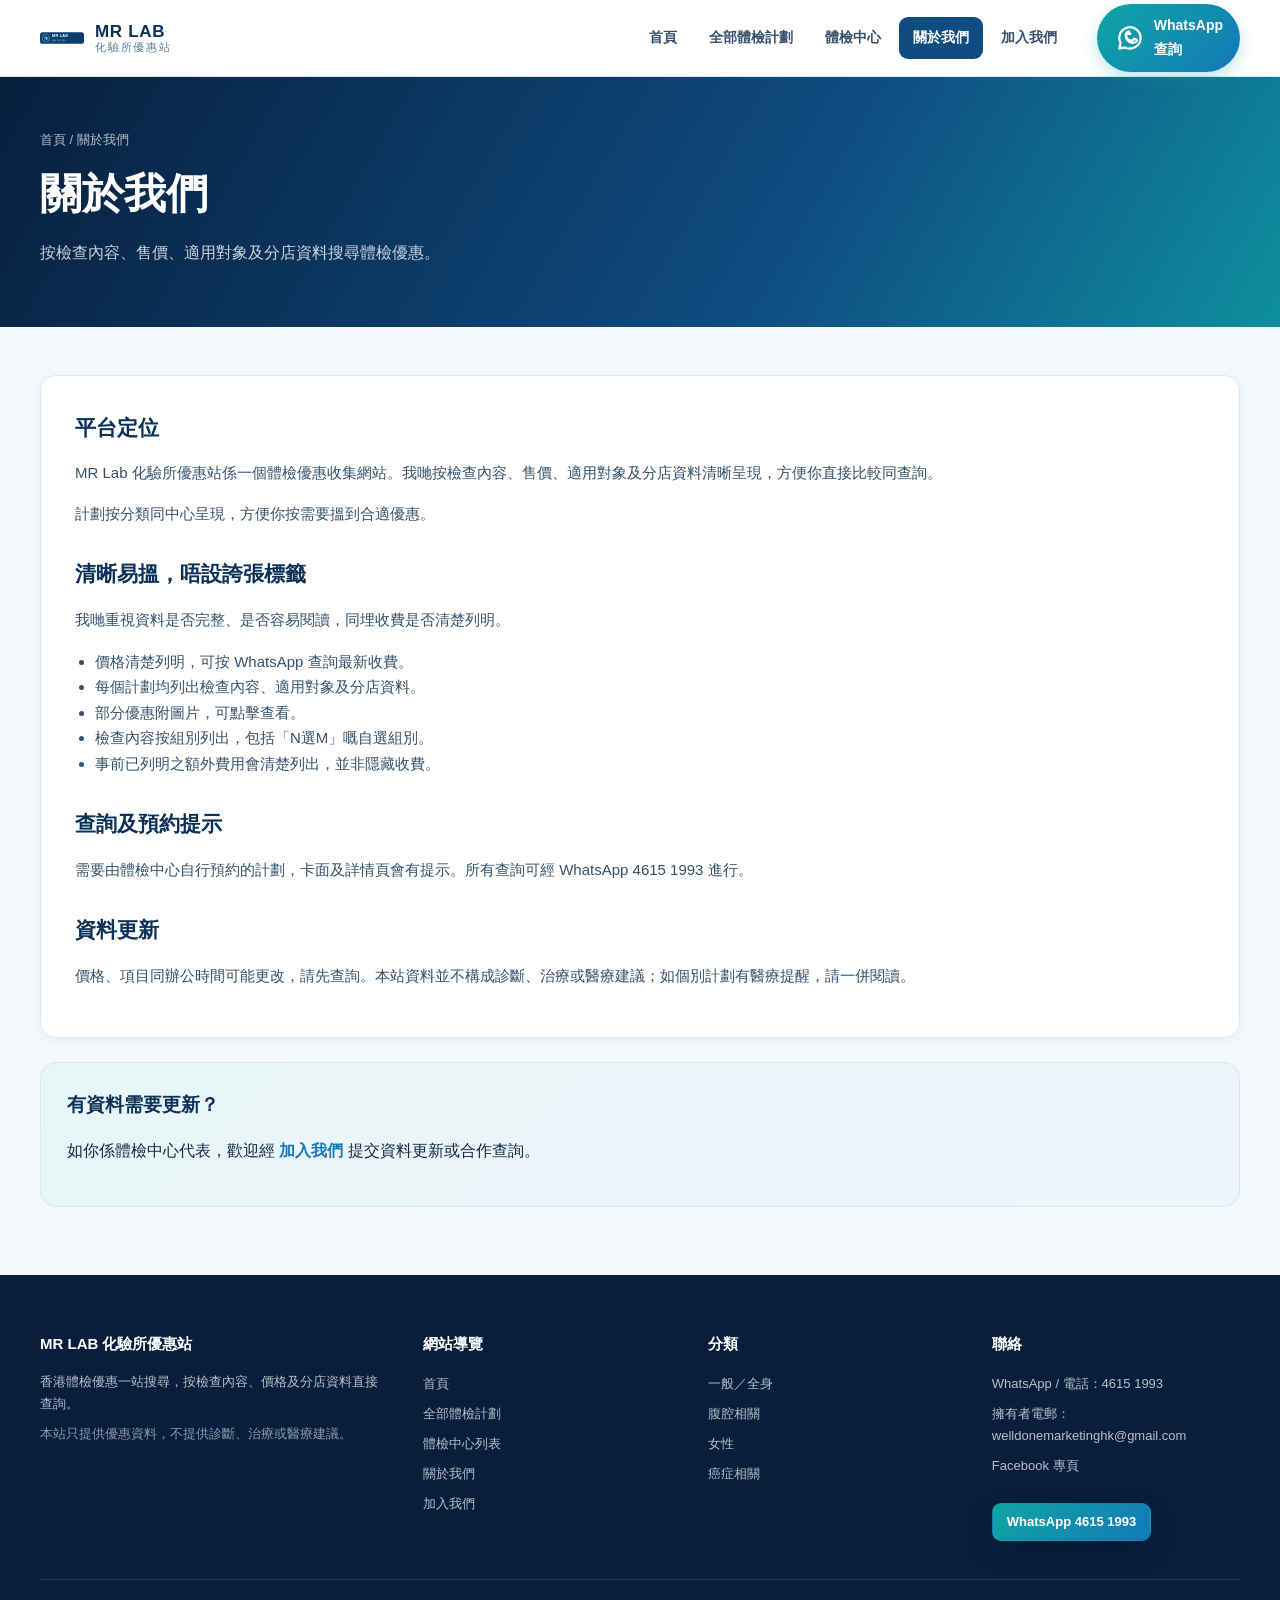
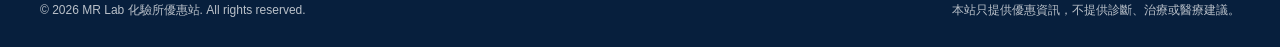
==== about.html @ 7d115d12 "Simplify site copy and correct E Plus contact details" ====
<!doctype html>
<html lang="zh-Hant">
<head>
  <meta charset="utf-8">
  <meta name="viewport" content="width=device-width, initial-scale=1">
  <title>關於我們｜MR Lab 化驗所優惠站</title>
  <meta name="description" content="化驗所優惠站收集香港體檢優惠，方便按檢查內容、價格及分店資料搜尋。">
  <link rel="icon" type="image/svg+xml" href="assets/images/favicon.svg">
  <link rel="stylesheet" href="assets/css/style.css">
</head>
<body data-page="about">
  <header class="site-header" id="site-header"></header>

  <main>
    <div class="page-head">
      <div class="container">
        <div class="breadcrumb"><a href="index.html">首頁</a> / 關於我們</div>
        <h1>關於我們</h1>
        <p>按檢查內容、售價、適用對象及分店資料搜尋體檢優惠。</p>
      </div>
    </div>
    <section class="section section--tight">
      <div class="container">
        <div class="prose">
          <h2>平台定位</h2>
          <p>MR Lab 化驗所優惠站係一個體檢優惠收集網站。我哋按檢查內容、售價、適用對象及分店資料清晰呈現，方便你直接比較同查詢。</p>
          <p>計劃按分類同中心呈現，方便你按需要搵到合適優惠。</p>

          <h2>清晰易搵，唔設誇張標籤</h2>
          <p>我哋重視資料是否完整、是否容易閱讀，同埋收費是否清楚列明。</p>
          <ul>
            <li>價格清楚列明，可按 WhatsApp 查詢最新收費。</li>
            <li>每個計劃均列出檢查內容、適用對象及分店資料。</li>
            <li>部分優惠附圖片，可點擊查看。</li>
            <li>檢查內容按組別列出，包括「N選M」嘅自選組別。</li>
            <li>事前已列明之額外費用會清楚列出，並非隱藏收費。</li>
          </ul>

          <h2>查詢及預約提示</h2>
          <p>需要由體檢中心自行預約的計劃，卡面及詳情頁會有提示。所有查詢可經 WhatsApp 4615 1993 進行。</p>

          <h2>資料更新</h2>
          <p>價格、項目同辦公時間可能更改，請先查詢。本站資料並不構成診斷、治療或醫療建議；如個別計劃有醫療提醒，請一併閱讀。</p>
        </div>

        <div class="callout">
          <h3>有資料需要更新？</h3>
          <p>如你係體檢中心代表，歡迎經 <a class="text-link" href="partner.html">加入我們</a> 提交資料更新或合作查詢。</p>
        </div>
      </div>
    </section>
  </main>

  <footer class="site-footer" id="site-footer"></footer>
  <script src="data/featured.js"></script>
  <script src="data/plans.js"></script>
  <script src="assets/js/app.js"></script>
</body>
</html>
---- assets/css/style.css ----
/* ============================================================
   MR LAB 化驗所優惠站 — 醫療專業視覺系統
   ============================================================ */
:root {
  --navy-900: #071f3d;
  --navy-800: #0b3158;
  --navy-700: #0f4c81;
  --blue-600: #1479b8;
  --blue-500: #1d9fd8;
  --teal-500: #0ea5a4;
  --teal-400: #38c6c0;
  --ice-100: #f4f9fd;
  --ice-200: #e9f2f9;
  --ice-300: #d8e7f2;
  --white: #ffffff;
  --ink-900: #122b45;
  --ink-700: #34506b;
  --ink-500: #5d7893;
  --line: #dbe8f2;
  --green: #0f8f6b;
  --amber: #b87713;
  --red: #c04f5b;
  --shadow-sm: 0 2px 10px rgba(11, 49, 88, .06);
  --shadow-md: 0 12px 34px rgba(11, 49, 88, .10);
  --shadow-lg: 0 24px 60px rgba(7, 31, 61, .16);
  --radius-s: 10px;
  --radius-m: 16px;
  --radius-l: 24px;
  --maxw: 1200px;
}

* { box-sizing: border-box; }
html { scroll-behavior: smooth; }
body {
  margin: 0;
  font-family: "Noto Sans TC", "PingFang TC", "Microsoft JhengHei", "Segoe UI", Arial, sans-serif;
  color: var(--ink-900);
  background: var(--ice-100);
  line-height: 1.7;
  -webkit-font-smoothing: antialiased;
}
a { color: inherit; text-decoration: none; }
img { max-width: 100%; display: block; }
button, input, select { font: inherit; }

/* ---------- layout ---------- */
.container { width: min(calc(100% - 40px), var(--maxw)); margin-inline: auto; }
.section { padding: 76px 0; }
.section--tight { padding: 48px 0; }
.section--alt { background: linear-gradient(180deg, #eef6fb 0%, #f7fbfe 100%); }
.section-head { display: flex; align-items: flex-end; justify-content: space-between; gap: 24px; margin-bottom: 34px; }
.section-head h2 { margin: 0; font-size: clamp(26px, 3.4vw, 38px); letter-spacing: -.02em; color: var(--navy-800); line-height: 1.25; }
.section-head p { margin: 8px 0 0; color: var(--ink-500); max-width: 640px; }
.eyebrow {
  display: inline-flex; align-items: center; gap: 8px;
  font-size: 13px; font-weight: 700; letter-spacing: .14em;
  color: var(--blue-600); text-transform: uppercase; margin-bottom: 12px;
}
.eyebrow::before { content: ""; width: 26px; height: 2px; background: var(--teal-400); border-radius: 2px; }
.text-link { color: var(--blue-600); font-weight: 700; white-space: nowrap; }
.text-link:hover { text-decoration: underline; }

/* ---------- header ---------- */
.site-header {
  position: sticky; top: 0; z-index: 60;
  background: rgba(255, 255, 255, .92);
  backdrop-filter: blur(14px);
  border-bottom: 1px solid var(--line);
}
.header-inner { display: flex; align-items: center; gap: 26px; height: 76px; }
.brand { display: flex; align-items: center; gap: 11px; flex: 0 0 auto; }
.brand img { width: 44px; height: 44px; }
.brand-text { display: flex; flex-direction: column; line-height: 1.15; }
.brand-text strong { font-size: 17px; letter-spacing: .04em; color: var(--navy-800); }
.brand-text span { font-size: 11px; color: var(--ink-500); letter-spacing: .16em; }
.main-nav { display: flex; gap: 4px; margin-left: auto; align-items: center; }
.main-nav a {
  padding: 9px 14px; border-radius: 9px; font-size: 14px; font-weight: 600;
  color: var(--ink-700); transition: background .2s, color .2s;
}
.main-nav a:hover { background: var(--ice-200); color: var(--navy-800); }
.main-nav a.active { background: var(--navy-700); color: #fff; }
.header-cta {
  display: inline-flex; align-items: center; gap: 8px; flex: 0 0 auto;
  padding: 10px 17px; border-radius: 999px; font-size: 14px; font-weight: 700;
  background: linear-gradient(135deg, #0ea5a4, #1479b8); color: #fff;
  box-shadow: 0 6px 16px rgba(14, 165, 164, .27); transition: transform .2s, box-shadow .2s;
}
.header-cta:hover { transform: translateY(-2px); box-shadow: 0 10px 22px rgba(14, 165, 164, .34); }
.nav-toggle { display: none; background: none; border: 0; font-size: 24px; color: var(--navy-800); }

/* ---------- hero ---------- */
.hero {
  position: relative; overflow: hidden; color: #fff;
  background: linear-gradient(120deg, #071f3d 0%, #0f4c81 55%, #0e8f9e 100%);
}
.hero::before {
  content: ""; position: absolute; inset: 0;
  background-image: radial-gradient(circle at 18% 22%, rgba(255,255,255,.15), transparent 34%),
                    radial-gradient(circle at 82% 70%, rgba(99,214,230,.24), transparent 38%);
}
.hero::after {
  content: ""; position: absolute; right: -90px; top: -120px; width: 520px; height: 520px;
  border: 1px solid rgba(255,255,255,.14); border-radius: 50%;
  box-shadow: 0 0 0 60px rgba(255,255,255,.035), 0 0 0 130px rgba(255,255,255,.025);
}
.hero-inner { position: relative; z-index: 2; padding: 92px 0 86px; display: grid; grid-template-columns: 1.15fr .85fr; gap: 56px; align-items: center; }
.hero h1 { margin: 0; font-size: clamp(32px, 4.6vw, 54px); line-height: 1.22; letter-spacing: -.02em; }
.hero h1 em { font-style: normal; color: #8fe3ee; }
.hero p.lead { margin: 22px 0 30px; font-size: 17px; color: rgba(255,255,255,.86); max-width: 620px; }
.hero-actions { display: flex; flex-wrap: wrap; gap: 14px; }
.btn {
  display: inline-flex; align-items: center; justify-content: center; gap: 9px;
  min-height: 46px; padding: 11px 22px; border-radius: 11px; font-weight: 700; font-size: 14px;
  border: 1px solid transparent; cursor: pointer; transition: transform .2s, box-shadow .2s, background .2s;
}
.btn:hover { transform: translateY(-2px); }
.btn--primary { background: linear-gradient(135deg, #0ea5a4, #1479b8); color: #fff; box-shadow: 0 10px 24px rgba(0,0,0,.18); }
.btn--light { background: #fff; color: var(--navy-800); box-shadow: 0 8px 20px rgba(0,0,0,.14); }
.btn--ghost { background: transparent; color: #fff; border-color: rgba(255,255,255,.55); }
.btn--outline { background: #fff; color: var(--blue-600); border-color: var(--line); }
.btn--outline:hover { border-color: var(--blue-500); box-shadow: var(--shadow-sm); }
.btn--whatsapp { background: #128c7e; color: #fff; }
.btn--small { min-height: 38px; padding: 7px 14px; font-size: 13px; border-radius: 9px; }
.btn--block { width: 100%; }
.hero-panel {
  background: rgba(255,255,255,.11); border: 1px solid rgba(255,255,255,.22);
  border-radius: var(--radius-l); padding: 28px; backdrop-filter: blur(8px);
  box-shadow: var(--shadow-lg);
}
.hero-panel h3 { margin: 0 0 18px; font-size: 17px; letter-spacing: .02em; }
.hero-stat { display: flex; align-items: center; gap: 15px; padding: 13px 0; border-top: 1px solid rgba(255,255,255,.16); }
.hero-stat:first-of-type { border-top: 0; }
.hero-stat .num { font-size: 26px; font-weight: 800; color: #8fe3ee; min-width: 72px; }
.hero-stat span { font-size: 14px; color: rgba(255,255,255,.85); }
.trust-row { display: flex; flex-wrap: wrap; gap: 10px; margin-top: 24px; }
.trust-chip { font-size: 12px; padding: 6px 12px; border-radius: 999px; background: rgba(255,255,255,.13); border: 1px solid rgba(255,255,255,.2); }

/* ---------- cards ---------- */
.grid { display: grid; gap: 24px; }
.grid--3 { grid-template-columns: repeat(3, 1fr); }
.grid--4 { grid-template-columns: repeat(4, 1fr); }
.grid--2 { grid-template-columns: repeat(2, 1fr); }
.card {
  background: #fff; border: 1px solid var(--line); border-radius: var(--radius-m);
  overflow: hidden; box-shadow: var(--shadow-sm); transition: transform .25s, box-shadow .25s, border-color .25s;
}
.card:hover { transform: translateY(-5px); box-shadow: var(--shadow-md); border-color: var(--ice-300); }
.card-img { width: 100%; aspect-ratio: 16 / 10; object-fit: cover; background: var(--navy-800); }
.card-img--poster { height: 320px; aspect-ratio: auto; object-fit: contain; padding: 12px; background: var(--ice-200); }
.poster-link { display: block; }
.poster-link:focus-visible { outline: 3px solid var(--blue-500); outline-offset: -3px; }
.card-body { padding: 22px; }
.card-top { display: flex; align-items: center; gap: 8px; flex-wrap: wrap; margin-bottom: 11px; }
.badge { font-size: 11px; font-weight: 700; padding: 4px 10px; border-radius: 999px; letter-spacing: .04em; }
.badge--cat { background: var(--ice-200); color: var(--blue-600); }
.badge--featured { background: #e2f5f1; color: var(--green); }
.badge--auth { background: #e2f5f1; color: var(--green); }
.badge--enquiry { background: var(--ice-200); color: var(--blue-600); }
.badge--noauth { background: #fdf1e4; color: var(--amber); }
.badge--code { background: var(--navy-800); color: #fff; letter-spacing: .1em; }
.card h3 { margin: 0 0 8px; font-size: 18px; line-height: 1.45; color: var(--navy-800); }
.card .centre { font-size: 13px; color: var(--ink-500); margin: 0 0 12px; }
.card .summary { font-size: 14px; color: var(--ink-700); margin: 0 0 16px; min-height: 46px; }
.price-row { display: flex; align-items: baseline; gap: 8px; padding: 13px 0; border-top: 1px dashed var(--line); border-bottom: 1px dashed var(--line); margin-bottom: 16px; }
.price-label { font-size: 12px; color: var(--ink-500); }
.price-value { font-size: 22px; font-weight: 800; color: var(--navy-700); letter-spacing: -.01em; }
.card-actions { display: flex; gap: 9px; flex-wrap: wrap; }
.card-actions .btn { flex: 1 1 auto; }
.note { font-size: 12px; color: var(--amber); margin: 12px 0 0; line-height: 1.6; }
.note--enquiry { color: var(--ink-500); }

/* category tiles */
.cat-card { display: flex; gap: 16px; align-items: center; padding: 24px; border-radius: var(--radius-m); background: #fff; border: 1px solid var(--line); box-shadow: var(--shadow-sm); transition: transform .2s, box-shadow .2s; }
.cat-card:hover { transform: translateY(-4px); box-shadow: var(--shadow-md); }
.cat-icon { width: 52px; height: 52px; flex: 0 0 auto; display: grid; place-items: center; border-radius: 14px; background: var(--ice-200); color: var(--blue-600); }
.cat-icon svg { width: 26px; height: 26px; }
.cat-card h3 { margin: 0 0 3px; font-size: 17px; color: var(--navy-800); }
.cat-card span { font-size: 13px; color: var(--ink-500); }

/* info strip */
.info-strip { display: grid; grid-template-columns: repeat(2, 1fr); gap: 1px; background: var(--line); border-radius: var(--radius-m); overflow: hidden; border: 1px solid var(--line); }
.info-strip > div { background: #fff; padding: 26px; }
.info-strip h4 { margin: 0 0 8px; font-size: 15px; color: var(--navy-800); }
.info-strip p { margin: 0; font-size: 13px; color: var(--ink-500); }
.info-strip .dot { width: 34px; height: 34px; border-radius: 10px; background: var(--ice-200); display: grid; place-items: center; color: var(--teal-500); margin-bottom: 13px; }

/* ---------- filters ---------- */
.filter-bar { background: #fff; border: 1px solid var(--line); border-radius: var(--radius-m); padding: 20px; box-shadow: var(--shadow-sm); margin-bottom: 28px; }
.filter-row { display: flex; flex-wrap: wrap; gap: 12px; align-items: center; }
.search-box { position: relative; flex: 1 1 260px; }
.search-box input { width: 100%; padding: 12px 14px 12px 42px; border: 1px solid var(--line); border-radius: 10px; background: var(--ice-100); outline: none; color: var(--ink-900); }
.search-box input:focus { border-color: var(--blue-500); box-shadow: 0 0 0 3px rgba(29,159,216,.12); }
.search-box svg { position: absolute; left: 13px; top: 50%; transform: translateY(-50%); width: 18px; height: 18px; color: var(--ink-500); }
.chips { display: flex; flex-wrap: wrap; gap: 8px; }
.chip { padding: 8px 15px; border-radius: 999px; border: 1px solid var(--line); background: #fff; color: var(--ink-700); font-size: 13px; font-weight: 600; cursor: pointer; transition: all .2s; }
.chip:hover { border-color: var(--blue-500); }
.chip.active { background: var(--navy-700); border-color: var(--navy-700); color: #fff; }
.result-count { font-size: 13px; color: var(--ink-500); margin: 18px 0 0; }
.empty { padding: 60px 20px; text-align: center; color: var(--ink-500); background: #fff; border: 1px dashed var(--line); border-radius: var(--radius-m); }

/* ---------- detail ---------- */
.page-head { background: linear-gradient(120deg, #071f3d, #0f4c81 62%, #0e8f9e); color: #fff; padding: 52px 0 60px; }
.page-head h1 { margin: 7px 0 10px; font-size: clamp(28px, 3.6vw, 42px); }
.page-head p { margin: 0; color: rgba(255,255,255,.8); max-width: 760px; }
.detail-layout { display: grid; grid-template-columns: 1fr 340px; gap: 30px; align-items: start; }
.detail-main { background: #fff; border: 1px solid var(--line); border-radius: var(--radius-m); overflow: hidden; box-shadow: var(--shadow-sm); }
.detail-main > img { width: 100%; aspect-ratio: 16 / 7; object-fit: cover; }
.detail-img--poster { width: 100%; height: auto; max-height: 640px; object-fit: contain; padding: 16px; background: var(--ice-200); }
.poster-view { margin: 0 0 22px; font-size: 13px; }
.poster-view .text-link { white-space: normal; }
.detail-content { padding: 32px; }
.detail-content h2 { font-size: 20px; color: var(--navy-800); margin: 30px 0 14px; padding-bottom: 10px; border-bottom: 2px solid var(--ice-200); }
.detail-content h2:first-child { margin-top: 0; }
.detail-content p { color: var(--ink-700); }
.kv { display: grid; grid-template-columns: 130px 1fr; gap: 10px 18px; font-size: 14px; }
.kv dt { color: var(--ink-500); font-weight: 600; }
.kv dd { margin: 0; color: var(--ink-900); min-width: 0; overflow-wrap: anywhere; }
.kv dd .text-link { white-space: normal; }
.exam-group { border: 1px solid var(--line); border-radius: var(--radius-s); padding: 18px 20px; margin-bottom: 14px; background: var(--ice-100); }
.exam-group h4 { margin: 0 0 10px; font-size: 15px; color: var(--blue-600); }
.exam-group ul { margin: 0; padding-left: 18px; }
.exam-group li { font-size: 14px; color: var(--ink-700); margin-bottom: 5px; }
.location { border-left: 3px solid var(--teal-400); padding: 4px 0 4px 17px; margin-bottom: 22px; }
.location h4 { margin: 0 0 8px; font-size: 15px; color: var(--navy-800); }
.location p { margin: 3px 0; font-size: 13px; color: var(--ink-700); }
.location .lbl { color: var(--ink-500); display: inline-block; min-width: 62px; }
.detail-side { position: sticky; top: 96px; display: grid; gap: 18px; }
.side-card { background: #fff; border: 1px solid var(--line); border-radius: var(--radius-m); padding: 24px; box-shadow: var(--shadow-sm); }
.side-card .price-value { font-size: 30px; display: block; margin: 6px 0 14px; }
.side-card p { font-size: 13px; color: var(--ink-700); margin: 0 0 14px; }
.side-card label { display: block; font-size: 12px; font-weight: 700; color: var(--ink-500); margin-bottom: 10px; }
.notice-card { background: #fff8ef; border-color: #f2dcbe; }
.notice-card h4 { margin: 0 0 8px; font-size: 14px; color: var(--amber); }
.notice-card p { color: #7a5a2c; }
.breadcrumb { font-size: 13px; color: rgba(255,255,255,.7); margin-bottom: 6px; }
.breadcrumb a:hover { color: #fff; text-decoration: underline; }

/* ---------- centre ---------- */
.centre-card { padding: 26px; }
.centre-card h3 { margin: 0 0 6px; font-size: 19px; color: var(--navy-800); }
.centre-card .meta { font-size: 13px; color: var(--ink-500); margin: 0 0 16px; }
.centre-card ul { list-style: none; padding: 0; margin: 0 0 16px; }
.centre-card li { font-size: 13px; padding: 7px 0; border-top: 1px dashed var(--line); color: var(--ink-700); }
.centre-card li:first-child { border-top: 0; }
.centre-card .addr { color: var(--ink-500); font-size: 12px; }
.plan-links { display: flex; flex-wrap: wrap; gap: 7px; }
.plan-links a { font-size: 12px; padding: 5px 10px; border-radius: 7px; background: var(--ice-200); color: var(--blue-600); font-weight: 600; }
.plan-links a:hover { background: var(--blue-600); color: #fff; }

/* ---------- static pages ---------- */
.prose { background: #fff; border: 1px solid var(--line); border-radius: var(--radius-m); padding: 34px; box-shadow: var(--shadow-sm); }
.prose h2 { font-size: 21px; color: var(--navy-800); margin: 30px 0 12px; }
.prose h2:first-child { margin-top: 0; }
.prose p, .prose li { color: var(--ink-700); font-size: 15px; }
.prose ul { padding-left: 20px; }
.prose strong { color: var(--navy-800); }
.callout { border-radius: var(--radius-m); padding: 26px; background: linear-gradient(135deg, #e8f6f7, #eef4fc); border: 1px solid #cfebec; margin-top: 24px; }
.callout h3 { margin: 0 0 8px; color: var(--navy-800); }

/* ---------- footer ---------- */
.site-footer { background: var(--navy-900); color: rgba(255,255,255,.72); padding: 56px 0 26px; margin-top: 20px; }
.footer-grid { display: grid; grid-template-columns: 1.4fr 1fr 1fr 1fr; gap: 36px; }
.site-footer h4 { color: #fff; font-size: 15px; margin: 0 0 14px; }
.site-footer p, .site-footer li { font-size: 13px; margin: 0 0 8px; }
.site-footer ul { list-style: none; padding: 0; }
.site-footer a:hover { color: #8fe3ee; }
.footer-bottom { border-top: 1px solid rgba(255,255,255,.12); margin-top: 38px; padding-top: 20px; font-size: 12px; display: flex; justify-content: space-between; gap: 16px; flex-wrap: wrap; }
.disclaimer { font-size: 12px; color: rgba(255,255,255,.55); line-height: 1.7; max-width: 720px; }

/* ---------- responsive ---------- */
@media (max-width: 980px) {
  .hero-inner { grid-template-columns: 1fr; gap: 36px; padding: 68px 0; }
  .grid--4 { grid-template-columns: repeat(2, 1fr); }
  .grid--3 { grid-template-columns: repeat(2, 1fr); }
  .detail-layout { grid-template-columns: 1fr; }
  .detail-side { position: static; }
  .footer-grid { grid-template-columns: repeat(2, 1fr); }
}
@media (max-width: 760px) {
  .container { width: min(calc(100% - 28px), var(--maxw)); }
  .header-inner { height: 64px; }
  .brand-text span { display: none; }
  .nav-toggle { display: block; }
  .main-nav { display: none; position: absolute; left: 0; right: 0; top: 64px; background: #fff; padding: 12px 14px; border-bottom: 1px solid var(--line); flex-direction: column; align-items: stretch; box-shadow: var(--shadow-md); }
  .main-nav.open { display: flex; }
  .main-nav a { padding: 11px 12px; }
  .header-cta { margin-left: auto; padding: 9px 13px; font-size: 13px; }
  .section { padding: 52px 0; }
  .section-head { flex-direction: column; align-items: flex-start; }
  .grid--3, .grid--4, .grid--2 { grid-template-columns: 1fr; }
  .info-strip { grid-template-columns: 1fr; }
  .kv { grid-template-columns: 1fr; gap: 3px; }
  .kv dd { margin-bottom: 9px; }
  .detail-content { padding: 22px; }
  .footer-grid { grid-template-columns: 1fr; }
}
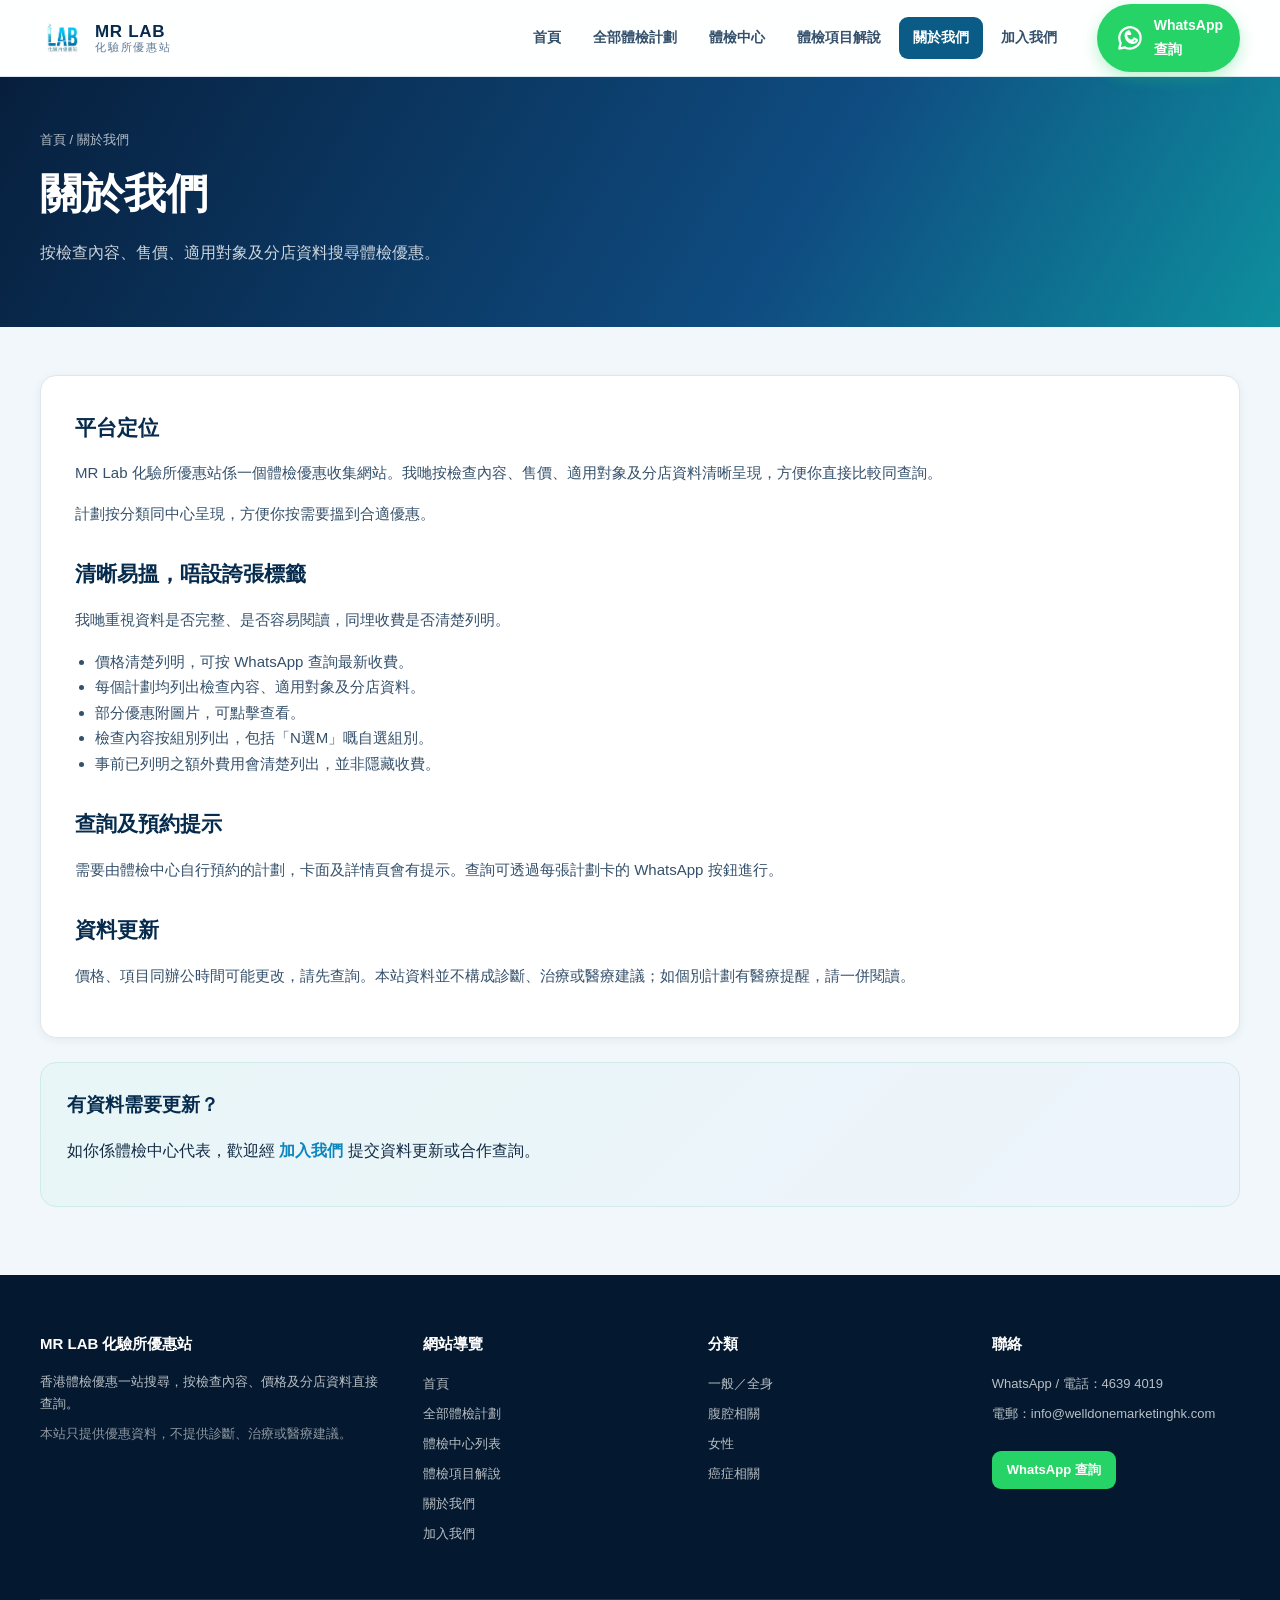
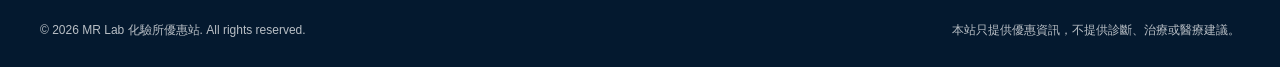
==== commit 701e67f0: "Add health-check banner, item glossary and centre images" ====
--- a/about.html
+++ b/about.html
@@ -37,7 +37,7 @@
           </ul>
 
           <h2>查詢及預約提示</h2>
-          <p>需要由體檢中心自行預約的計劃，卡面及詳情頁會有提示。所有查詢可經 WhatsApp 4615 1993 進行。</p>
+          <p>需要由體檢中心自行預約的計劃，卡面及詳情頁會有提示。查詢可透過每張計劃卡的 WhatsApp 按鈕進行。</p>
 
           <h2>資料更新</h2>
           <p>價格、項目同辦公時間可能更改，請先查詢。本站資料並不構成診斷、治療或醫療建議；如個別計劃有醫療提醒，請一併閱讀。</p>
--- a/assets/css/style.css
+++ b/assets/css/style.css
@@ -2,16 +2,16 @@
    MR LAB 化驗所優惠站 — 醫療專業視覺系統
    ============================================================ */
 :root {
-  --navy-900: #071f3d;
-  --navy-800: #0b3158;
-  --navy-700: #0f4c81;
-  --blue-600: #1479b8;
-  --blue-500: #1d9fd8;
-  --teal-500: #0ea5a4;
-  --teal-400: #38c6c0;
-  --ice-100: #f4f9fd;
-  --ice-200: #e9f2f9;
-  --ice-300: #d8e7f2;
+  --navy-900: #04192f;
+  --navy-800: #062b4d;
+  --navy-700: #0a5c86;
+  --blue-600: #0d86bd;
+  --blue-500: #18acd2;
+  --teal-500: #0a9e98;
+  --teal-400: #43d3c6;
+  --ice-100: #f1f7fa;
+  --ice-200: #e5f1f6;
+  --ice-300: #d2e6ee;
   --white: #ffffff;
   --ink-900: #122b45;
   --ink-700: #34506b;
@@ -120,7 +120,10 @@
 .btn--ghost { background: transparent; color: #fff; border-color: rgba(255,255,255,.55); }
 .btn--outline { background: #fff; color: var(--blue-600); border-color: var(--line); }
 .btn--outline:hover { border-color: var(--blue-500); box-shadow: var(--shadow-sm); }
-.btn--whatsapp { background: #128c7e; color: #fff; }
+.btn--whatsapp { background: #25d366; color: #fff; }
+.btn--whatsapp:hover { background: #20bd5b; box-shadow: 0 8px 20px rgba(37, 211, 102, .3); }
+.header-cta.btn--whatsapp { background: #25d366; color: #fff; box-shadow: 0 6px 16px rgba(37, 211, 102, .3); }
+.header-cta.btn--whatsapp:hover { background: #20bd5b; box-shadow: 0 10px 22px rgba(37, 211, 102, .38); }
 .btn--small { min-height: 38px; padding: 7px 14px; font-size: 13px; border-radius: 9px; }
 .btn--block { width: 100%; }
 .hero-panel {
@@ -268,6 +271,90 @@
 .footer-bottom { border-top: 1px solid rgba(255,255,255,.12); margin-top: 38px; padding-top: 20px; font-size: 12px; display: flex; justify-content: space-between; gap: 16px; flex-wrap: wrap; }
 .disclaimer { font-size: 12px; color: rgba(255,255,255,.55); line-height: 1.7; max-width: 720px; }
 
+/* ---------- friendly health banner ---------- */
+.hero--health { background: linear-gradient(125deg, #04192f 0%, #0a5c86 52%, #0a9e98 100%); }
+.hero-grid {
+  position: absolute; inset: 0; opacity: .32;
+  background-image: linear-gradient(rgba(255,255,255,.08) 1px, transparent 1px),
+                    linear-gradient(90deg, rgba(255,255,255,.08) 1px, transparent 1px);
+  background-size: 46px 46px;
+  mask-image: linear-gradient(90deg, transparent, #000 35%, #000 70%, transparent);
+}
+.hero-copy { position: relative; z-index: 2; }
+.hero-kicker {
+  display: inline-flex; align-items: center; gap: 9px;
+  font-size: 12px; font-weight: 700; letter-spacing: .12em;
+  color: #8fe3ee; background: rgba(255,255,255,.1);
+  border: 1px solid rgba(255,255,255,.2); border-radius: 999px; padding: 7px 14px;
+}
+.pulse-dot { width: 8px; height: 8px; border-radius: 50%; background: #43d3c6; box-shadow: 0 0 0 5px rgba(67,211,198,.18); }
+.hero-slogan { margin: 20px 0 10px; font-size: clamp(19px, 2.3vw, 27px); font-weight: 800; letter-spacing: .1em; color: #8fe3ee; }
+.hero-visual { position: relative; z-index: 2; display: grid; place-items: center; }
+.hero-visual svg { width: 100%; max-width: 520px; height: auto; filter: drop-shadow(0 24px 46px rgba(0,0,0,.28)); }
+.hero-badge {
+  position: absolute; display: flex; flex-direction: column; line-height: 1.2;
+  background: rgba(255,255,255,.95); color: var(--navy-800);
+  border-radius: 14px; padding: 11px 15px; box-shadow: var(--shadow-md);
+}
+.hero-badge strong { font-size: 23px; }
+.hero-badge span { font-size: 11px; color: var(--ink-500); }
+.hero-badge--top { right: 0; top: 7%; }
+.hero-badge--bottom { left: 1%; bottom: 5%; }
+.hero-metrics {
+  position: relative; z-index: 2; padding-bottom: 28px;
+  display: grid; grid-template-columns: repeat(4, 1fr); gap: 12px;
+}
+.hero-metrics > div {
+  display: flex; align-items: baseline; gap: 9px;
+  background: rgba(255,255,255,.1); border: 1px solid rgba(255,255,255,.18);
+  border-radius: 14px; padding: 14px 18px; backdrop-filter: blur(6px);
+}
+.hero-metrics strong { font-size: 24px; color: #8fe3ee; }
+.hero-metrics span { font-size: 13px; color: rgba(255,255,255,.86); }
+
+/* ---------- database-style detail panels ---------- */
+.database-card {
+  display: grid; grid-template-columns: 1.1fr .9fr; gap: 34px; align-items: center;
+  background: #fff; border: 1px solid var(--line); border-radius: var(--radius-l);
+  padding: 36px; box-shadow: var(--shadow-md);
+}
+.database-copy h2 { margin: 0 0 12px; font-size: clamp(24px, 3vw, 34px); color: var(--navy-800); }
+.database-copy p { margin: 0; color: var(--ink-500); font-size: 15px; max-width: 620px; }
+.database-list { list-style: none; padding: 0; display: flex; flex-wrap: wrap; gap: 10px; margin: 20px 0 24px; }
+.database-list li { background: var(--ice-100); border: 1px solid var(--line); border-radius: 10px; padding: 8px 14px; font-size: 13px; color: var(--ink-700); }
+.database-list strong { color: var(--teal-500); font-size: 17px; margin-right: 5px; }
+.database-preview { background: var(--navy-800); border-radius: 18px; padding: 18px; }
+.db-row {
+  display: flex; align-items: center; justify-content: space-between;
+  background: rgba(255,255,255,.07); color: #fff; font-size: 14px;
+  border-radius: 11px; padding: 12px 15px; margin-bottom: 8px;
+}
+.db-row:last-child { margin-bottom: 0; }
+.db-row i { width: 26px; height: 26px; border-radius: 50%; background: rgba(143,227,238,.22); display: grid; place-items: center; font-style: normal; color: #8fe3ee; font-weight: 800; }
+.db-row i::after { content: "+"; }
+
+/* ---------- centre thumbnails ---------- */
+.centre-card { padding: 0 0 24px; }
+.centre-img { width: 100%; height: 124px; object-fit: cover; object-position: center; border-bottom: 1px solid var(--line); background: var(--ice-200); }
+.centre-card .card-top { padding: 18px 24px 0; }
+.centre-card h3, .centre-card .meta, .centre-card ul, .centre-card .plan-links { margin-left: 24px; margin-right: 24px; }
+
+/* ---------- item glossary ---------- */
+.item-group { background: #fff; border: 1px solid var(--line); border-radius: var(--radius-m); padding: 26px; margin-bottom: 20px; box-shadow: var(--shadow-sm); }
+.item-group-head { display: flex; gap: 16px; align-items: flex-start; margin-bottom: 18px; }
+.item-group-head h2 { margin: 0 0 4px; font-size: 20px; color: var(--navy-800); }
+.item-group-head p { margin: 0; font-size: 14px; color: var(--ink-500); }
+.item-list { display: grid; grid-template-columns: repeat(2, 1fr); gap: 10px; }
+.item-row { border: 1px solid var(--line); border-radius: 12px; background: var(--ice-100); overflow: hidden; transition: border-color .2s, background .2s; }
+.item-row[open] { background: #fff; border-color: var(--ice-300); }
+.item-row summary { list-style: none; cursor: pointer; padding: 13px 15px; display: flex; align-items: center; gap: 10px; }
+.item-row summary::-webkit-details-marker { display: none; }
+.item-name { font-weight: 700; font-size: 14px; color: var(--navy-800); }
+.item-en { font-size: 11px; color: var(--ink-500); margin-left: auto; text-align: right; }
+.item-plus { color: var(--teal-500); font-weight: 800; transition: transform .2s; }
+.item-row[open] .item-plus { transform: rotate(45deg); }
+.item-desc { padding: 12px 15px 15px; font-size: 13px; color: var(--ink-700); line-height: 1.7; border-top: 1px dashed var(--line); }
+
 /* ---------- responsive ---------- */
 @media (max-width: 980px) {
   .hero-inner { grid-template-columns: 1fr; gap: 36px; padding: 68px 0; }
@@ -294,4 +381,16 @@
   .kv dd { margin-bottom: 9px; }
   .detail-content { padding: 22px; }
   .footer-grid { grid-template-columns: 1fr; }
-}
+  .hero-slogan { letter-spacing: .05em; }
+  .hero-badge { display: none; }
+  .hero-metrics { grid-template-columns: repeat(2, 1fr); padding-bottom: 18px; }
+  .database-card { padding: 22px; }
+  .item-group { padding: 18px; }
+  .item-en { display: none; }
+}
+@media (max-width: 980px) {
+  .hero-visual { max-width: 520px; margin-inline: auto; }
+  .database-card { grid-template-columns: 1fr; }
+  .hero-metrics { grid-template-columns: repeat(2, 1fr); }
+  .item-list { grid-template-columns: 1fr; }
+}
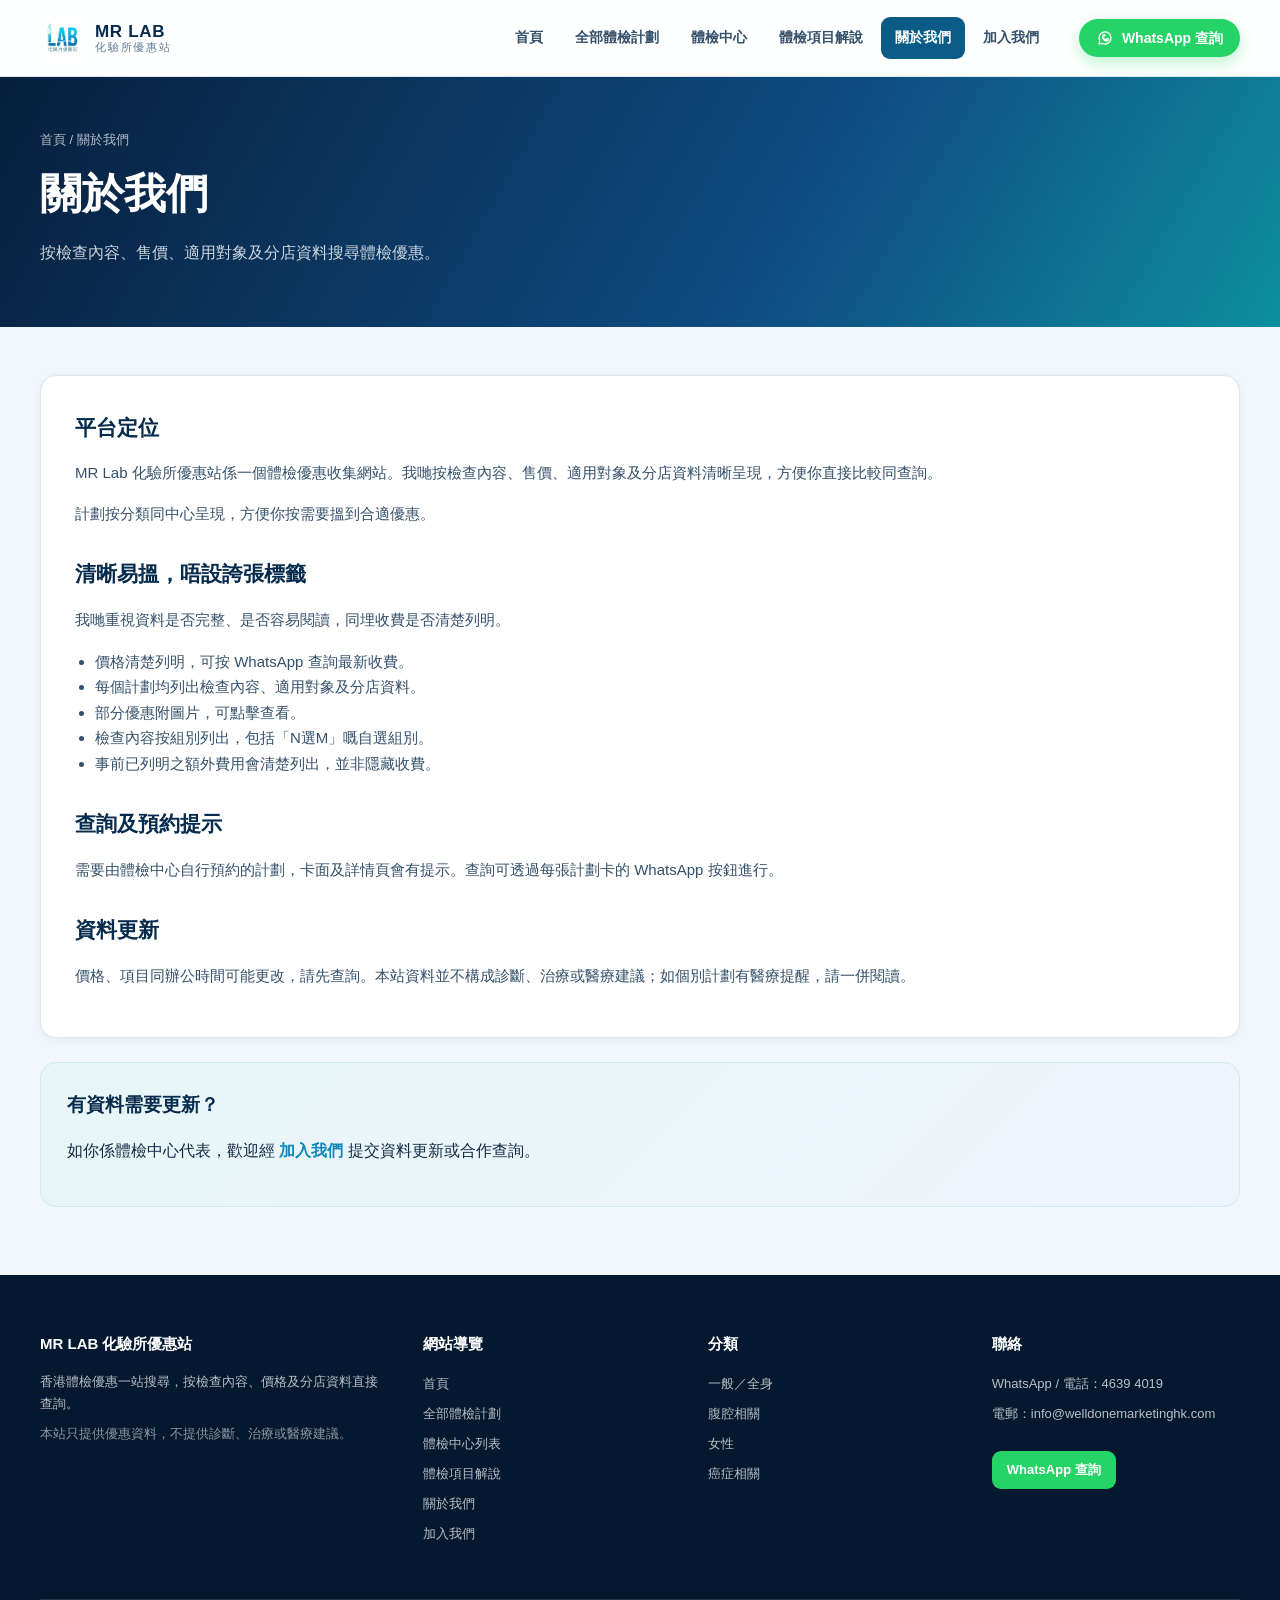
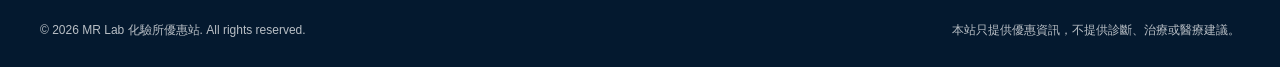
==== commit db5811e8: "Version CSS and JS for mobile header fix" ====
--- a/about.html
+++ b/about.html
@@ -5,8 +5,11 @@
   <meta name="viewport" content="width=device-width, initial-scale=1">
   <title>關於我們｜MR Lab 化驗所優惠站</title>
   <meta name="description" content="化驗所優惠站收集香港體檢優惠，方便按檢查內容、價格及分店資料搜尋。">
-  <link rel="icon" type="image/svg+xml" href="assets/images/favicon.svg">
-  <link rel="stylesheet" href="assets/css/style.css">
+  <link rel="icon" type="image/x-icon" href="favicon.ico?v=20261125">
+  <link rel="icon" type="image/svg+xml" href="assets/images/favicon.svg?v=20261125">
+  <link rel="icon" type="image/png" sizes="128x128" href="assets/images/favicon.png?v=20261125">
+  <link rel="apple-touch-icon" href="assets/images/favicon.png?v=20261125">
+  <link rel="stylesheet" href="assets/css/style.css?v=20261125b">
 </head>
 <body data-page="about">
   <header class="site-header" id="site-header"></header>
@@ -54,6 +57,6 @@
   <footer class="site-footer" id="site-footer"></footer>
   <script src="data/featured.js"></script>
   <script src="data/plans.js"></script>
-  <script src="assets/js/app.js"></script>
+  <script src="assets/js/app.js?v=20261125b"></script>
 </body>
 </html>
--- a/assets/css/style.css
+++ b/assets/css/style.css
@@ -81,11 +81,12 @@
 .main-nav a:hover { background: var(--ice-200); color: var(--navy-800); }
 .main-nav a.active { background: var(--navy-700); color: #fff; }
 .header-cta {
-  display: inline-flex; align-items: center; gap: 8px; flex: 0 0 auto;
+  display: inline-flex; align-items: center; gap: 8px; flex: 0 0 auto; line-height: 1;
   padding: 10px 17px; border-radius: 999px; font-size: 14px; font-weight: 700;
   background: linear-gradient(135deg, #0ea5a4, #1479b8); color: #fff;
   box-shadow: 0 6px 16px rgba(14, 165, 164, .27); transition: transform .2s, box-shadow .2s;
 }
+.header-cta svg { width: 18px; height: 18px; flex: 0 0 auto; }
 .header-cta:hover { transform: translateY(-2px); box-shadow: 0 10px 22px rgba(14, 165, 164, .34); }
 .nav-toggle { display: none; background: none; border: 0; font-size: 24px; color: var(--navy-800); }
 
@@ -335,7 +336,7 @@
 
 /* ---------- centre thumbnails ---------- */
 .centre-card { padding: 0 0 24px; }
-.centre-img { width: 100%; height: 124px; object-fit: cover; object-position: center; border-bottom: 1px solid var(--line); background: var(--ice-200); }
+.centre-img { display: block; width: 100%; height: auto; aspect-ratio: 8 / 3; object-fit: contain; object-position: center; border-bottom: 1px solid var(--line); background: #eaf3f8; }
 .centre-card .card-top { padding: 18px 24px 0; }
 .centre-card h3, .centre-card .meta, .centre-card ul, .centre-card .plan-links { margin-left: 24px; margin-right: 24px; }
 
@@ -366,13 +367,14 @@
 }
 @media (max-width: 760px) {
   .container { width: min(calc(100% - 28px), var(--maxw)); }
-  .header-inner { height: 64px; }
+  .header-inner { height: 64px; gap: 10px; }
   .brand-text span { display: none; }
   .nav-toggle { display: block; }
   .main-nav { display: none; position: absolute; left: 0; right: 0; top: 64px; background: #fff; padding: 12px 14px; border-bottom: 1px solid var(--line); flex-direction: column; align-items: stretch; box-shadow: var(--shadow-md); }
   .main-nav.open { display: flex; }
   .main-nav a { padding: 11px 12px; }
-  .header-cta { margin-left: auto; padding: 9px 13px; font-size: 13px; }
+  .header-cta { margin-left: auto; padding: 9px; border-radius: 50%; }
+  .header-cta-label { display: none; }
   .section { padding: 52px 0; }
   .section-head { flex-direction: column; align-items: flex-start; }
   .grid--3, .grid--4, .grid--2 { grid-template-columns: 1fr; }
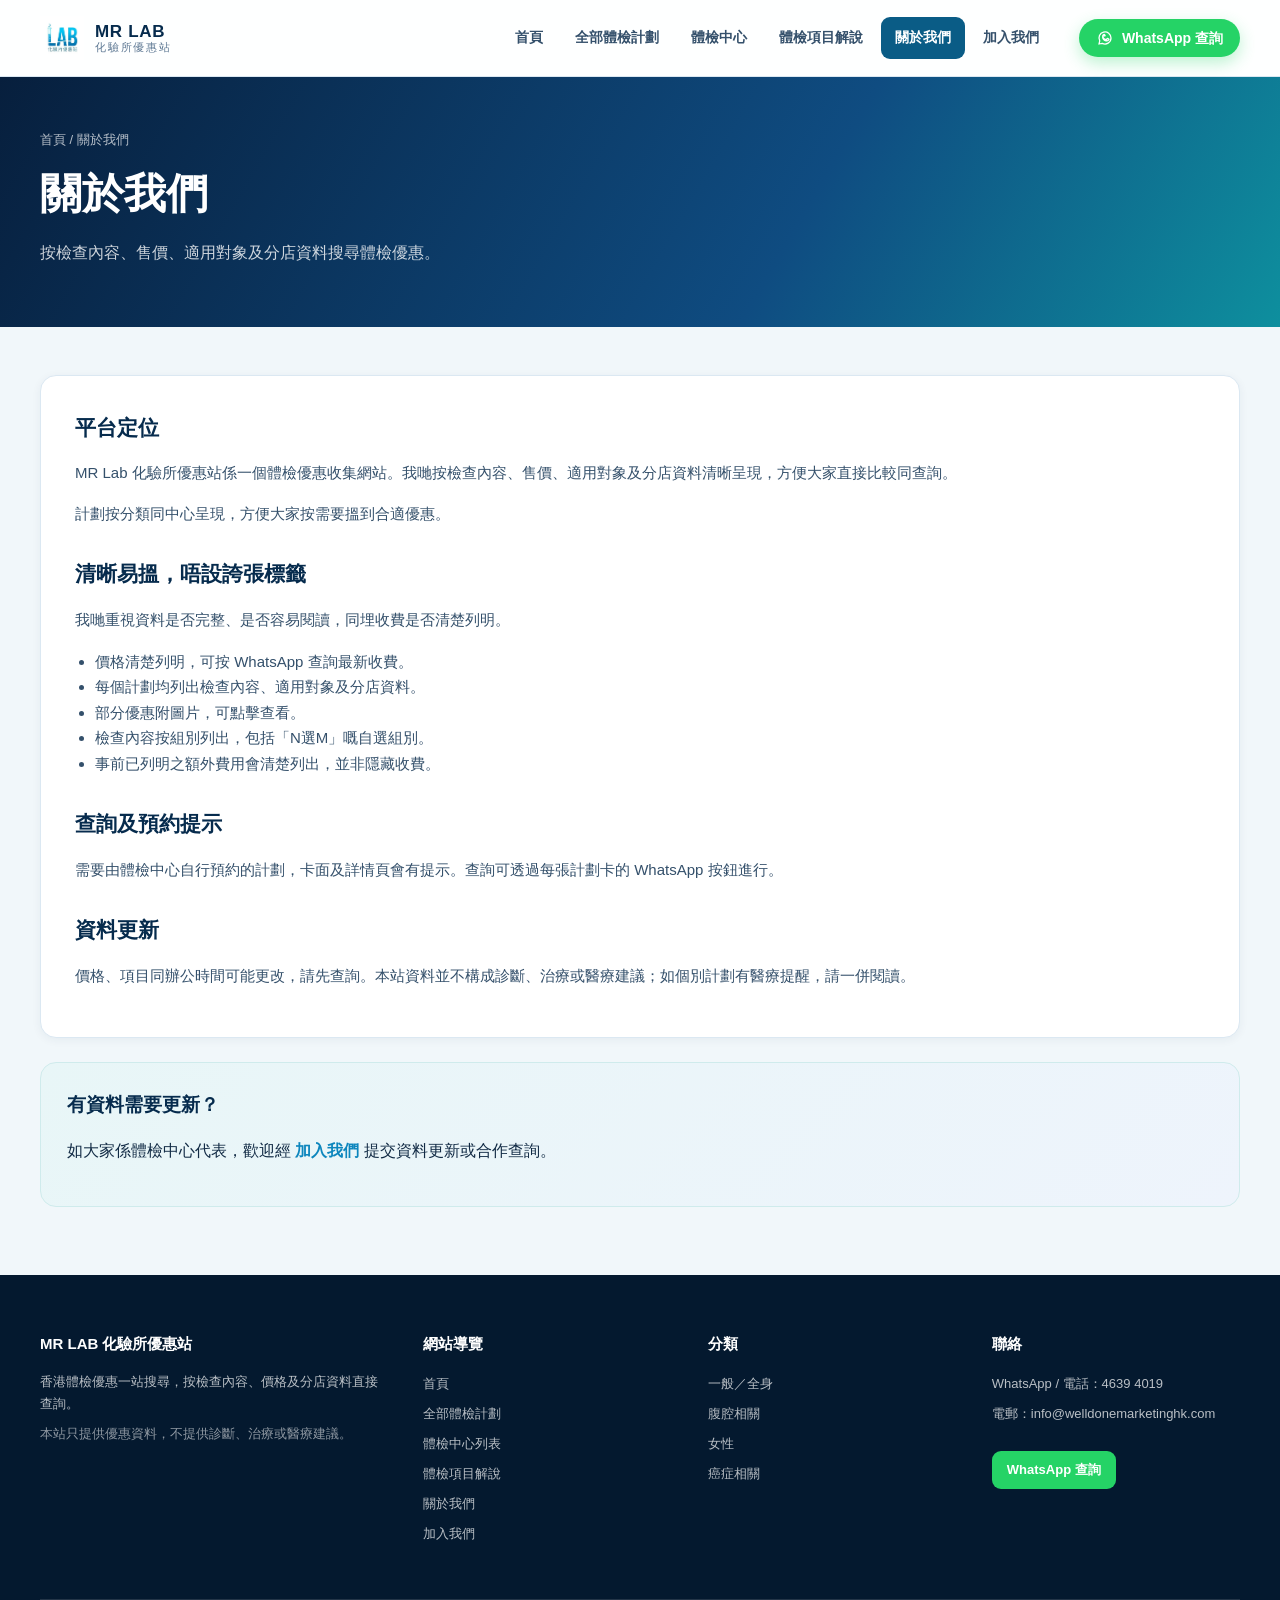
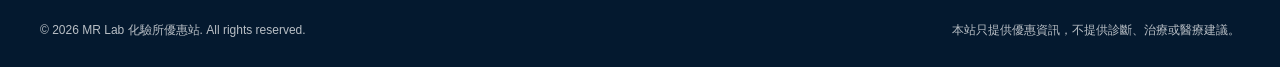
==== commit 102567a2: "Use 大家 wording across site copy" ====
--- a/about.html
+++ b/about.html
@@ -26,8 +26,8 @@
       <div class="container">
         <div class="prose">
           <h2>平台定位</h2>
-          <p>MR Lab 化驗所優惠站係一個體檢優惠收集網站。我哋按檢查內容、售價、適用對象及分店資料清晰呈現，方便你直接比較同查詢。</p>
-          <p>計劃按分類同中心呈現，方便你按需要搵到合適優惠。</p>
+          <p>MR Lab 化驗所優惠站係一個體檢優惠收集網站。我哋按檢查內容、售價、適用對象及分店資料清晰呈現，方便大家直接比較同查詢。</p>
+          <p>計劃按分類同中心呈現，方便大家按需要搵到合適優惠。</p>
 
           <h2>清晰易搵，唔設誇張標籤</h2>
           <p>我哋重視資料是否完整、是否容易閱讀，同埋收費是否清楚列明。</p>
@@ -48,7 +48,7 @@
 
         <div class="callout">
           <h3>有資料需要更新？</h3>
-          <p>如你係體檢中心代表，歡迎經 <a class="text-link" href="partner.html">加入我們</a> 提交資料更新或合作查詢。</p>
+          <p>如大家係體檢中心代表，歡迎經 <a class="text-link" href="partner.html">加入我們</a> 提交資料更新或合作查詢。</p>
         </div>
       </div>
     </section>
@@ -57,6 +57,6 @@
   <footer class="site-footer" id="site-footer"></footer>
   <script src="data/featured.js"></script>
   <script src="data/plans.js"></script>
-  <script src="assets/js/app.js?v=20261125b"></script>
+  <script src="assets/js/app.js?v=20261125c"></script>
 </body>
 </html>
